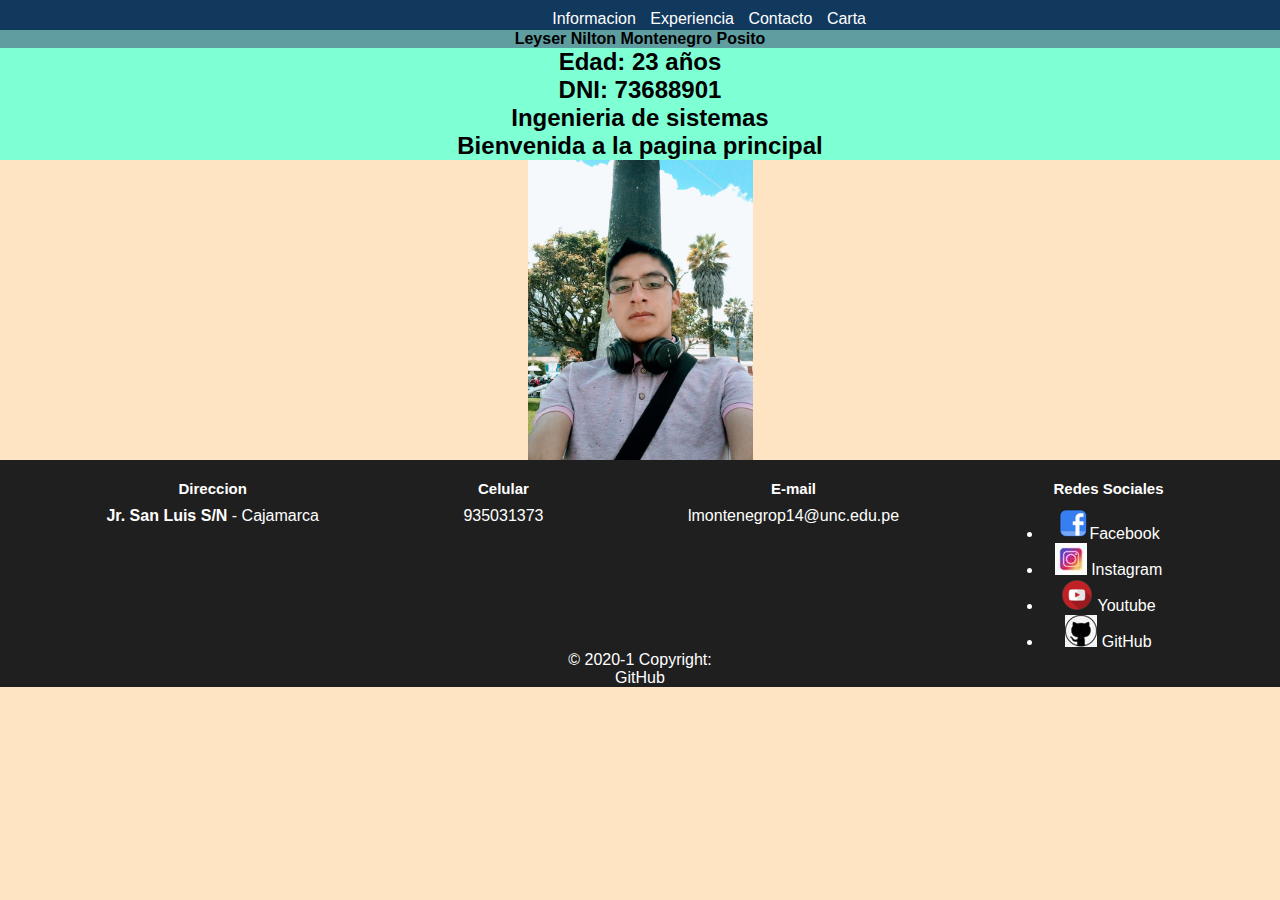
==== index.html @ b93e3d39 "commit" ====
<!DOCTYPE html>
<html lang="en">

<head>
    <meta charset="UTF-8">
    <meta name="viewport" content="width=device-width, initial-scale=1.0">
    <link rel="icon" type="image/xicon" href="imagenes/leyserimg.jpg">
    <link rel="stylesheet" href="estilos/estilopersonal.css">
    <link rel="stylesheet" href="estilos/footer.css">
    <title>Pagina personal</title>
</head>

<body>
    <header>
        <nav>
            <Ul>
                <li><a href="index.html">Informacion</a></li>
                <li><a href="about.html">Experiencia</a></li>
                <li><a href="contact.html">Contacto</a></li>
                <li><a href="carta05.html">Carta</a></li>
            </Ul>
        </nav>
    </header>
    <h1>Leyser Nilton Montenegro Posito</h1>


    <section>
        <h2>Edad: 23 años</h2>
        <h2>DNI: 73688901</h2>
        <h2>Ingenieria de sistemas</h2>
    </section>

    <section id="main">
        <h2>Bienvenida a la pagina principal</h2>
        <img src="imagenes/leyserimg.png" alt="Leyser Nilton Montenegro Posito" title="Leyser Nilton Montenegro Posito" width="200" height="300">
    </section>

    <aside>
        <!-- el contenido del aparte va aquí -->
    </aside>

    <footer>
        <div>
            <div class="conteiner-footer">
                <div class="content-foo">
                    <h5>Direccion</h5>
                    <p><strong>Jr. San Luis S/N</strong> - Cajamarca</p>
                </div>
                <div class="content-foo">
                    <h5>Celular</h5>
                    <p>935031373</p>
                </div>
                <div class="content-foo">
                    <h5>E-mail</h5>
                    <a href="mailto:lmontenegrop14@unc.edu.pe">lmontenegrop14@unc.edu.pe</a>
                </div>
                <div class="content-foo">
                    <h5>Redes Sociales</h5>
                    <ul>
                        <li>
                            <a href="https://www.facebook.com/leysernilton.montenegroposito"> <img src="iconos/iconofb(1).png" alt="facebook">Facebook</a>
                        </li>
                        <li>
                            <a href="https://www.instagram.com/leyser_montenegro/"> <img src="iconos/iconoinstagram(1).jpg" alt="Instagram"> Instagram</a>
                        </li>
                        <li>
                            <a href="https://www.youtube.com/channel/UCAv5Wk734meC1em2TeJgcLQ?view_as=subscriber"> <img src="iconos/iconoyoutube(1).png" alt="Youtube"> Youtube</a>
                        </li>
                        <li>
                            <a href="https://github.com/LeyserNilton"> <img src="iconos/iconoGithub(1).jpg" alt="GitHub"> GitHub</a>
                        </li>
                    </ul>
                </div>
            </div>

            © 2020-1 Copyright:
            <a href="https://github.com/LeyserNilton">GitHub</a>

        </div>
    </footer>

</body>

</html>
---- estilos/estilopersonal.css ----
* {
    margin: 0;
    padding: 0;
    box-sizing: border-box;
}

body {
    font-family: Roboto, sans-serif;
    background-color: bisque;
}

header {
    width: 100%;
    height: 30px;
    background: #11385D;
    background-size: cover;
    background-attachment: fixed;
    position: relative;
}

header {
    text-align: left;
    padding: 10px 50px;
}

nav {
    display: inline-block;
    width: 70%;
    text-align: right;
}

body h1 {
    color: black;
    text-decoration: none;
    font-size: 100%;
    text-align: center;
    background-color: cadetblue;
}

header a {
    color: white;
    font-weight: 100;
    text-decoration: none;
    margin-right: 10px;
}

header ul li {
    list-style: none;
    display: inline-block;
}

header a:hover {
    text-decoration: underline;
    text-decoration-color: greenyellow;
}

section h2 {
    display: flex;
    height: 50%;
    width: 100%;
    align-items: center;
    justify-content: center;
    flex-direction: column;
    text-align: center;
    background-color: aquamarine;
}

section img {
    display: block;
    margin: auto;
    width: auto;
    background-color: yellowgreen;
}
---- estilos/footer.css ----
footer {
    background-color: #1f1f20;
    color: white;
    text-align: center;
}

.content-foo {
    display: inline-block;
    align-items: center;
    vertical-align: top;
    padding: 10px 70px 0px 70px;
    margin: 0px;
}

footer a {
    color: white;
    display: block;
    text-decoration: none;
}

footer h5 {
    font-size: 15px;
    font-weight: 700;
    padding: 10px;
}
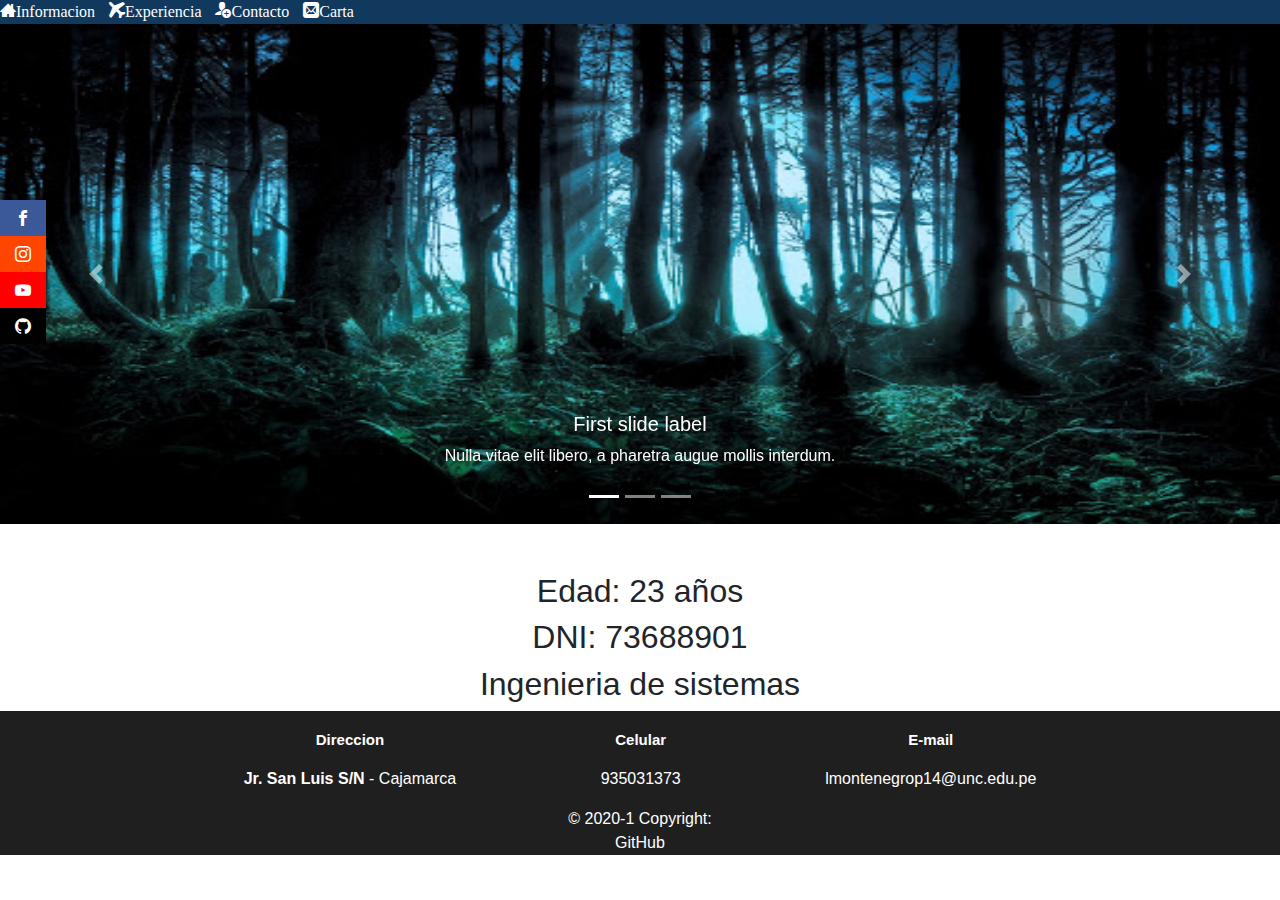
==== commit 597613ed: "commit" ====
--- a/index.html
+++ b/index.html
@@ -7,32 +7,90 @@
     <link rel="icon" type="image/xicon" href="imagenes/leyserimg.jpg">
     <link rel="stylesheet" href="estilos/estilopersonal.css">
     <link rel="stylesheet" href="estilos/footer.css">
+    <link rel="stylesheet" href="estilos/icomoon/style.css">
+    <link rel="stylesheet" href="bootstrap-4.5.2-dist/css/bootstrap.min.css">
     <title>Pagina personal</title>
 </head>
 
 <body>
     <header>
-        <nav>
-            <Ul>
-                <li><a href="index.html">Informacion</a></li>
-                <li><a href="about.html">Experiencia</a></li>
-                <li><a href="contact.html">Contacto</a></li>
-                <li><a href="carta05.html">Carta</a></li>
+        <nav class="nav">
+            <Ul class="nav_ul">
+                <li class="nav_li"><a href="index.html " class="icon-home3">Informacion</a></li>
+                <li class="nav_li"><a href="about.html " class="icon-airplane">Experiencia</a></li>
+                <li class="nav_li"><a href="contact.html " class="icon-user-plus">Contacto</a></li>
+                <li class="nav_li"><a href="carta05.html " class="icon-mail">Carta</a></li>
             </Ul>
         </nav>
     </header>
-    <h1>Leyser Nilton Montenegro Posito</h1>
+    <span class="nav_title">Leyser Nilton Montenegro Posito</span>
+    <div>
+        <section class="content">
+            <div class="social">
+                <ul>
+                    <li>
+                        <a href="https://www.facebook.com/leysernilton.montenegroposito " target="_blank" class="icon-facebook"> </a>
+                    </li>
+                    <li>
+                        <a href="https://www.instagram.com/leyser_montenegro/ " target="_blank" class="icon-instagram"></a>
+                    </li>
+                    <li>
+                        <a href="https://www.youtube.com/channel/UCAv5Wk734meC1em2TeJgcLQ?view_as=subscriber " target="_blank" class="icon-youtube"></a>
+                    </li>
+                    <li>
+                        <a href="https://github.com/LeyserNilton " target="_blank" class="icon-github"></a>
+                    </li>
+                </ul>
+            </div>
+        </section>
+    </div>
 
-
+    <section id="main ">
+        <div id="carouselExampleCaptions" class="carousel slide" data-ride="carousel">
+            <ol class="carousel-indicators">
+                <li data-target="#carouselExampleCaptions" data-slide-to="0" class="active"></li>
+                <li data-target="#carouselExampleCaptions" data-slide-to="1"></li>
+                <li data-target="#carouselExampleCaptions" data-slide-to="2"></li>
+            </ol>
+            <div class="carousel-inner">
+                <div class="carousel-item active">
+                    <img src="imagenes/img1.jpg" class="d-block w-100" alt="..." width="700" height="500">
+                    <div class="carousel-caption d-none d-md-block">
+                        <h5>First slide label</h5>
+                        <p>Nulla vitae elit libero, a pharetra augue mollis interdum.</p>
+                    </div>
+                </div>
+                <div class="carousel-item">
+                    <img src="imagenes/img2.jpg" class="d-block w-100" alt="..." width="700" height="500">
+                    <div class="carousel-caption d-none d-md-block">
+                        <h5>Second slide label</h5>
+                        <p>Lorem ipsum dolor sit amet, consectetur adipiscing elit.</p>
+                    </div>
+                </div>
+                <div class="carousel-item">
+                    <img src="imagenes/img3.jpg" class="d-block w-100" alt="..." width="700" height="500">
+                    <div class="carousel-caption d-none d-md-block">
+                        <h5>Third slide label</h5>
+                        <p>Praesent commodo cursus magna, vel scelerisque nisl consectetur.</p>
+                    </div>
+                </div>
+            </div>
+            <a class="carousel-control-prev" href="#carouselExampleCaptions" role="button" data-slide="prev">
+                <span class="carousel-control-prev-icon" aria-hidden="true"></span>
+                <span class="sr-only">Previous</span>
+            </a>
+            <a class="carousel-control-next" href="#carouselExampleCaptions" role="button" data-slide="next">
+                <span class="carousel-control-next-icon" aria-hidden="true"></span>
+                <span class="sr-only">Next</span>
+            </a>
+        </div>
+    </section>
     <section>
+        <br>
+        <br>
         <h2>Edad: 23 años</h2>
         <h2>DNI: 73688901</h2>
         <h2>Ingenieria de sistemas</h2>
-    </section>
-
-    <section id="main">
-        <h2>Bienvenida a la pagina principal</h2>
-        <img src="imagenes/leyserimg.png" alt="Leyser Nilton Montenegro Posito" title="Leyser Nilton Montenegro Posito" width="200" height="300">
     </section>
 
     <aside>
@@ -41,44 +99,30 @@
 
     <footer>
         <div>
-            <div class="conteiner-footer">
-                <div class="content-foo">
+            <div class="conteiner-footer ">
+                <div class="content-foo ">
                     <h5>Direccion</h5>
                     <p><strong>Jr. San Luis S/N</strong> - Cajamarca</p>
                 </div>
-                <div class="content-foo">
+                <div class="content-foo ">
                     <h5>Celular</h5>
                     <p>935031373</p>
                 </div>
-                <div class="content-foo">
+                <div class="content-foo ">
                     <h5>E-mail</h5>
-                    <a href="mailto:lmontenegrop14@unc.edu.pe">lmontenegrop14@unc.edu.pe</a>
+                    <a href="mailto:lmontenegrop14@unc.edu.pe ">lmontenegrop14@unc.edu.pe</a>
                 </div>
-                <div class="content-foo">
-                    <h5>Redes Sociales</h5>
-                    <ul>
-                        <li>
-                            <a href="https://www.facebook.com/leysernilton.montenegroposito"> <img src="iconos/iconofb(1).png" alt="facebook">Facebook</a>
-                        </li>
-                        <li>
-                            <a href="https://www.instagram.com/leyser_montenegro/"> <img src="iconos/iconoinstagram(1).jpg" alt="Instagram"> Instagram</a>
-                        </li>
-                        <li>
-                            <a href="https://www.youtube.com/channel/UCAv5Wk734meC1em2TeJgcLQ?view_as=subscriber"> <img src="iconos/iconoyoutube(1).png" alt="Youtube"> Youtube</a>
-                        </li>
-                        <li>
-                            <a href="https://github.com/LeyserNilton"> <img src="iconos/iconoGithub(1).jpg" alt="GitHub"> GitHub</a>
-                        </li>
-                    </ul>
-                </div>
+
             </div>
 
             © 2020-1 Copyright:
-            <a href="https://github.com/LeyserNilton">GitHub</a>
+            <a href="https://github.com/LeyserNilton ">GitHub</a>
 
         </div>
     </footer>
-
+    <script src="https://code.jquery.com/jquery-3.5.1.slim.min.js " integrity="sha384-DfXdz2htPH0lsSSs5nCTpuj/zy4C+OGpamoFVy38MVBnE+IbbVYUew+OrCXaRkfj " crossorigin="anonymous "></script>
+    <script src="https://cdn.jsdelivr.net/npm/popper.js@1.16.1/dist/umd/popper.min.js " integrity="sha384-9/reFTGAW83EW2RDu2S0VKaIzap3H66lZH81PoYlFhbGU+6BZp6G7niu735Sk7lN " crossorigin="anonymous "></script>
+    <script src="bootstrap-4.5.2-dist/js/bootstrap.min.js "></script>
 </body>
 
 </html>--- a/estilos/estilopersonal.css
+++ b/estilos/estilopersonal.css
@@ -4,9 +4,14 @@
     box-sizing: border-box;
 }
 
+html {
+    min-height: 100%;
+    position: relative;
+}
+
 body {
-    font-family: Roboto, sans-serif;
-    background-color: bisque;
+    margin: 0;
+    margin-bottom: 40px;
 }
 
 header {
@@ -15,18 +20,58 @@
     background: #11385D;
     background-size: cover;
     background-attachment: fixed;
-    position: relative;
+    position: fixed;
 }
 
-header {
-    text-align: left;
-    padding: 10px 50px;
+.nav {
+    font-family: 'Tangerine', serif;
+    background-color: #11385D;
+    ;
+    padding: 0px;
+    margin-bottom: 1em;
 }
 
-nav {
+.nav__logo {
+    width: 3em;
+    vertical-align: middle;
     display: inline-block;
-    width: 70%;
+}
+
+.nav__title {
+    background-color: whitesmoke;
+    font-size: 2em;
+    display: inline-block;
+    vertical-align: middle;
+}
+
+.nav__ul {
+    list-style: none;
+    display: inline-block;
+    margin-left: 70vw;
     text-align: right;
+    /*Esto va a depender del titulo y el logo*/
+}
+
+.nav__li {
+    display: inline-block;
+    padding: 0 5px;
+    text-align: right;
+}
+
+.nav__li a {
+    display: block;
+    color: #ffffff;
+    text-decoration: none;
+    font-size: 2em;
+    text-align: right;
+}
+
+.nav__li a:hover {
+    color: #ff8000;
+}
+
+.nav__title:hover {
+    color: #81f781;
 }
 
 body h1 {
@@ -62,12 +107,54 @@
     justify-content: center;
     flex-direction: column;
     text-align: center;
-    background-color: aquamarine;
 }
 
-section img {
-    display: block;
-    margin: auto;
-    width: auto;
-    background-color: yellowgreen;
+.social {
+    position: fixed;
+    /* Hacemos que la posición en pantalla sea fija para que siempre se muestre en pantalla*/
+    left: 0;
+    /* Establecemos la barra en la izquierda */
+    top: 200px;
+    /* Bajamos la barra 200px de arriba a abajo */
+    z-index: 2000;
+    /* Utilizamos la propiedad z-index para que no se superponga algún otro elemento como sliders, galerías, etc */
+}
+
+.social ul {
+    list-style: none;
+}
+
+.social ul li a {
+    display: inline-block;
+    color: #fff;
+    background: #000;
+    padding: 10px 15px;
+    text-decoration: none;
+    -webkit-transition: all 500ms ease;
+    -o-transition: all 500ms ease;
+    transition: all 500ms ease;
+    /* Establecemos una transición a todas las propiedades */
+}
+
+.social ul li .icon-facebook {
+    background: #3b5998;
+}
+
+.social ul li .icon-youtube {
+    background: red;
+}
+
+.social ul li .icon-github {
+    background: black;
+}
+
+.social ul li .icon-instagram {
+    background: orangered;
+}
+
+.social ul li a:hover {
+    background: rgb(61, 76, 85);
+    /* Cambiamos el fondo cuando el usuario pase el mouse */
+    padding: 10px 30px;
+    /* Hacemos mas grande el espacio cuando el usuario pase el mouse */
 }--- a/estilos/icomoon/style.css
+++ b/estilos/icomoon/style.css
@@ -0,0 +1,51 @@
+@font-face {
+  font-family: 'icomoon';
+  src:  url('fonts/icomoon.eot?vv923r');
+  src:  url('fonts/icomoon.eot?vv923r#iefix') format('embedded-opentype'),
+    url('fonts/icomoon.ttf?vv923r') format('truetype'),
+    url('fonts/icomoon.woff?vv923r') format('woff'),
+    url('fonts/icomoon.svg?vv923r#icomoon') format('svg');
+  font-weight: normal;
+  font-style: normal;
+  font-display: block;
+}
+
+[class^="icon-"], [class*=" icon-"] {
+  /* use !important to prevent issues with browser extensions that change fonts */
+  font-family: 'icomoon' !important;
+  speak: never;
+  font-style: normal;
+  font-weight: normal;
+  font-variant: normal;
+  text-transform: none;
+  line-height: 1;
+
+  /* Better Font Rendering =========== */
+  -webkit-font-smoothing: antialiased;
+  -moz-osx-font-smoothing: grayscale;
+}
+
+.icon-home3:before {
+  content: "\e902";
+}
+.icon-user-plus:before {
+  content: "\e973";
+}
+.icon-airplane:before {
+  content: "\e9af";
+}
+.icon-mail:before {
+  content: "\ea83";
+}
+.icon-facebook:before {
+  content: "\ea90";
+}
+.icon-instagram:before {
+  content: "\ea92";
+}
+.icon-youtube:before {
+  content: "\ea9d";
+}
+.icon-github:before {
+  content: "\eab0";
+}
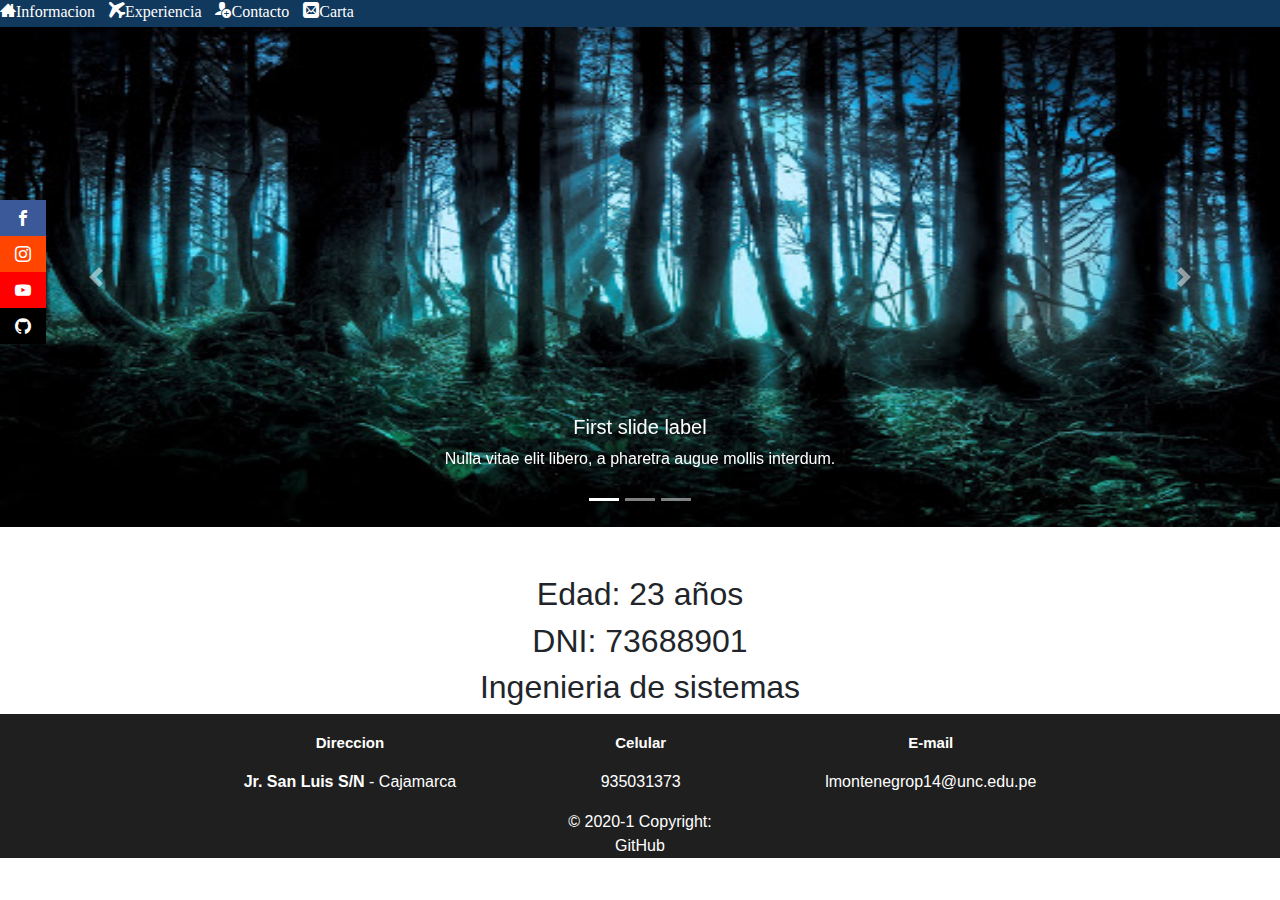
==== commit 9aa5aaeb: "commit" ====
--- a/index.html
+++ b/index.html
@@ -23,7 +23,7 @@
             </Ul>
         </nav>
     </header>
-    <span class="nav_title">Leyser Nilton Montenegro Posito</span>
+    <h1 class="nav_title">LEYSER NILTON MONTENEGRO POSITO</h1>
     <div>
         <section class="content">
             <div class="social">
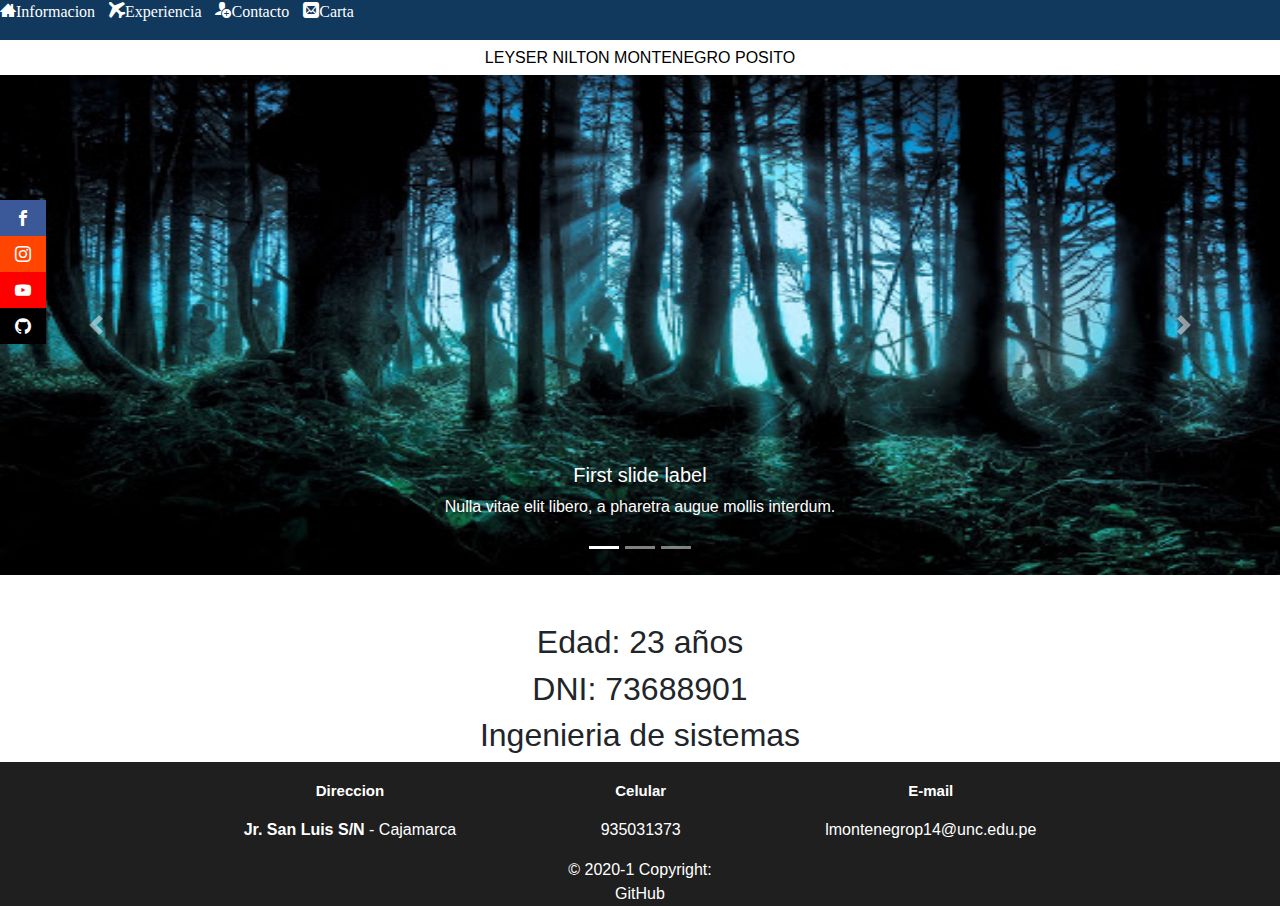
==== commit b4777813: "commit" ====
--- a/index.html
+++ b/index.html
@@ -23,6 +23,7 @@
             </Ul>
         </nav>
     </header>
+    <br><br>
     <h1 class="nav_title">LEYSER NILTON MONTENEGRO POSITO</h1>
     <div>
         <section class="content">
--- a/estilos/estilopersonal.css
+++ b/estilos/estilopersonal.css
@@ -10,8 +10,8 @@
 }
 
 body {
-    margin: 0;
-    margin-bottom: 40px;
+    margin: 0 auto;
+    width: 100%;
 }
 
 header {
@@ -79,12 +79,11 @@
     text-decoration: none;
     font-size: 100%;
     text-align: center;
-    background-color: cadetblue;
 }
 
 header a {
     color: white;
-    font-weight: 100;
+    font-weight: 100%;
     text-decoration: none;
     margin-right: 10px;
 }
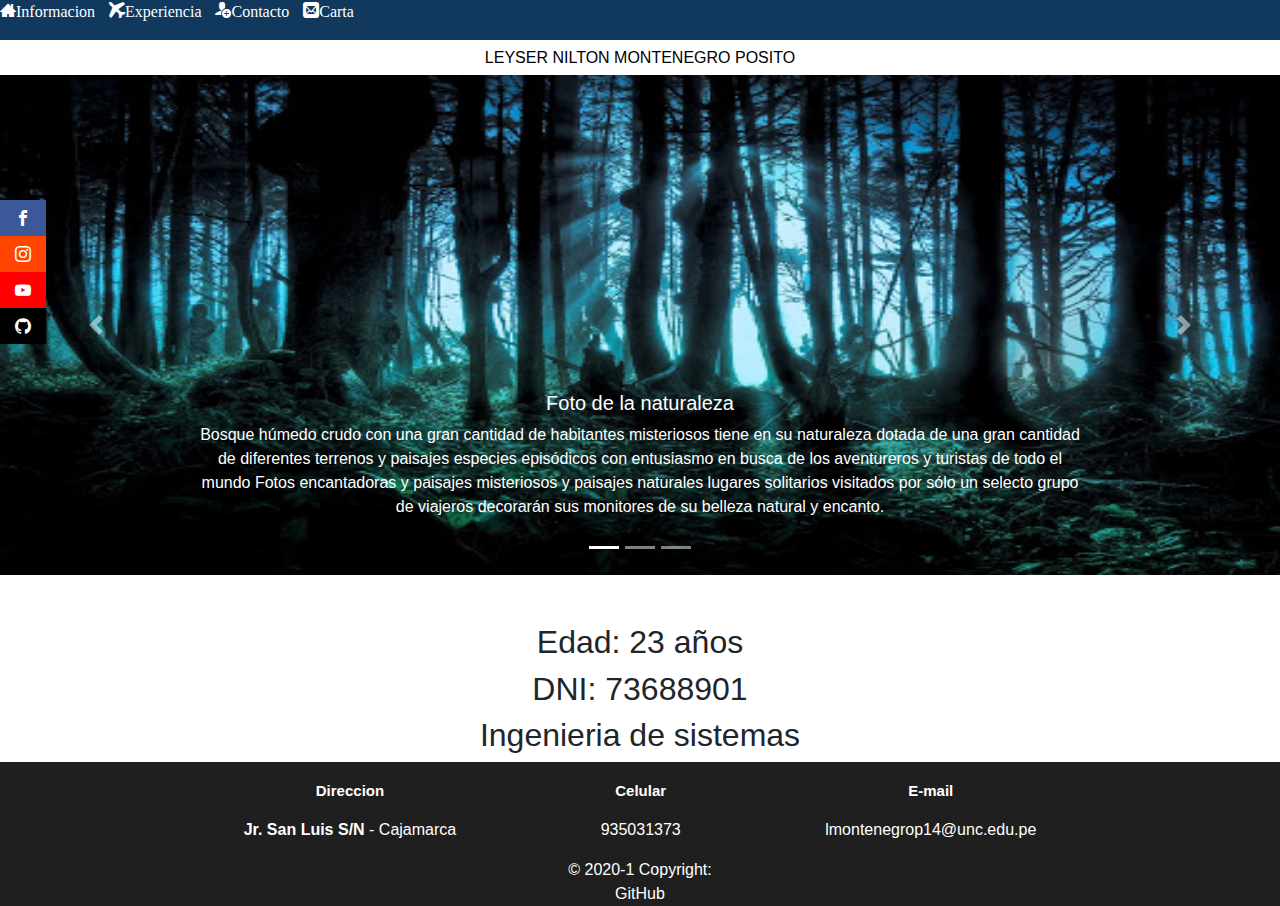
==== commit 3028c2c7: "commit" ====
--- a/index.html
+++ b/index.html
@@ -57,22 +57,23 @@
                 <div class="carousel-item active">
                     <img src="imagenes/img1.jpg" class="d-block w-100" alt="..." width="700" height="500">
                     <div class="carousel-caption d-none d-md-block">
-                        <h5>First slide label</h5>
-                        <p>Nulla vitae elit libero, a pharetra augue mollis interdum.</p>
+                        <h5>Foto de la naturaleza</h5>
+                        <p>Bosque húmedo crudo con una gran cantidad de habitantes misteriosos tiene en su naturaleza dotada de una gran cantidad de diferentes terrenos y paisajes especies episódicos con entusiasmo en busca de los aventureros y turistas
+                            de todo el mundo Fotos encantadoras y paisajes misteriosos y paisajes naturales lugares solitarios visitados por sólo un selecto grupo de viajeros decorarán sus monitores de su belleza natural y encanto.</p>
                     </div>
                 </div>
                 <div class="carousel-item">
                     <img src="imagenes/img2.jpg" class="d-block w-100" alt="..." width="700" height="500">
                     <div class="carousel-caption d-none d-md-block">
-                        <h5>Second slide label</h5>
-                        <p>Lorem ipsum dolor sit amet, consectetur adipiscing elit.</p>
+                        <h5>Gato Cheshider 3D</h5>
+                        <p>Si te encantan los gatos, no te puedes perder ninguno de los fondos de pantalla 3D de gatos que tenemos preparados especialmente para ti. Con ellos podrás decorar la pantalla de tu ordenador de una forma diferente.</p>
                     </div>
                 </div>
                 <div class="carousel-item">
                     <img src="imagenes/img3.jpg" class="d-block w-100" alt="..." width="700" height="500">
                     <div class="carousel-caption d-none d-md-block">
-                        <h5>Third slide label</h5>
-                        <p>Praesent commodo cursus magna, vel scelerisque nisl consectetur.</p>
+                        <h5>Lobo en la noche</h5>
+                        <p>Los lobos son animales salvajes y es mejor no estar muy cerca de ellos. Aunque hoy sí que vas a poder acercarte a ellos y verlos de una forma totalmente diferente gracias a nuestros wallpapers de lobos.</p>
                     </div>
                 </div>
             </div>
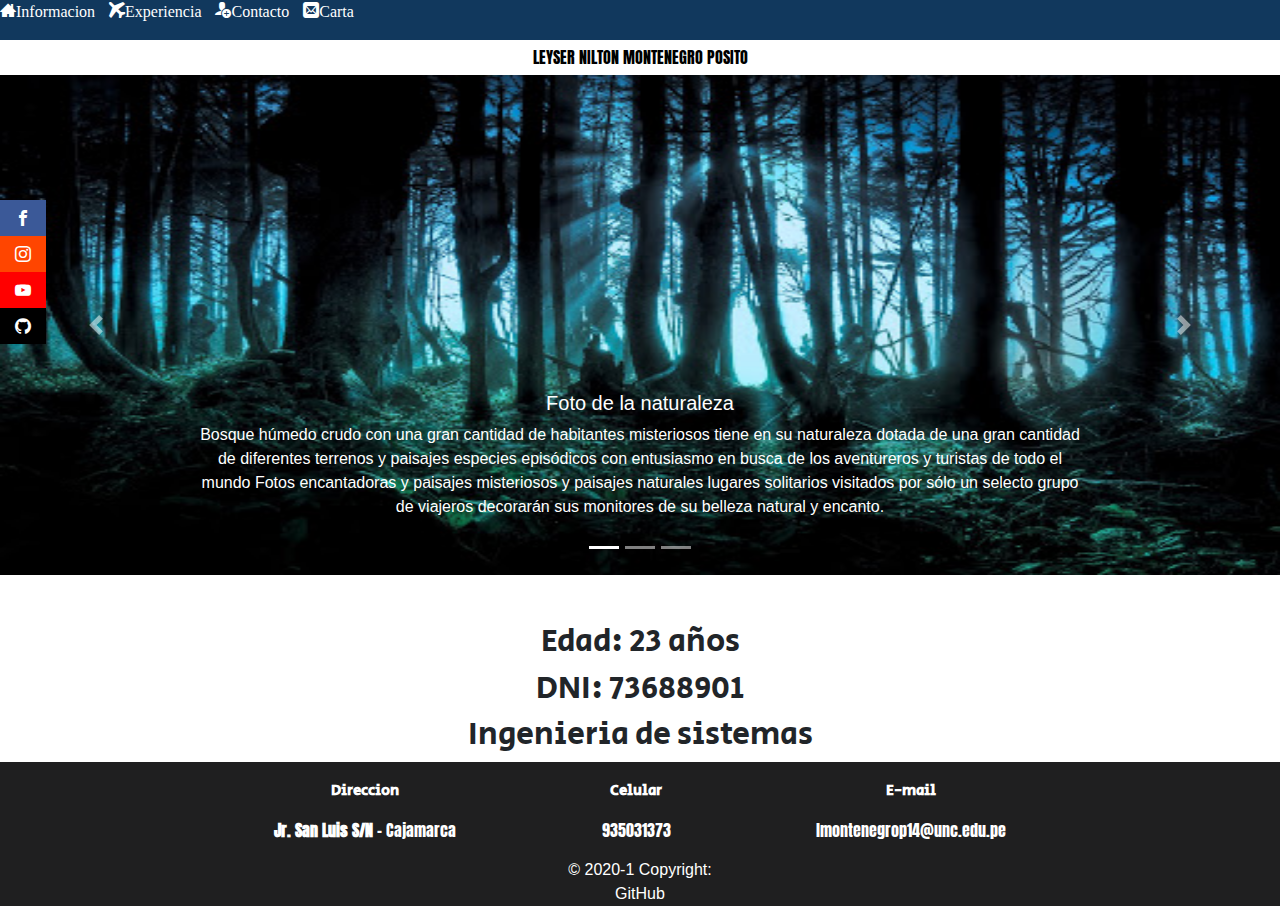
==== commit e0adce02: "commit" ====
--- a/index.html
+++ b/index.html
@@ -9,6 +9,7 @@
     <link rel="stylesheet" href="estilos/footer.css">
     <link rel="stylesheet" href="estilos/icomoon/style.css">
     <link rel="stylesheet" href="bootstrap-4.5.2-dist/css/bootstrap.min.css">
+    <link href="https://fonts.googleapis.com/css2?family=Anton&family=Secular+One&display=swap" rel="stylesheet">
     <title>Pagina personal</title>
 </head>
 
--- a/estilos/estilopersonal.css
+++ b/estilos/estilopersonal.css
@@ -79,6 +79,7 @@
     text-decoration: none;
     font-size: 100%;
     text-align: center;
+    font-family: 'Anton', sans-serif;
 }
 
 header a {
@@ -106,6 +107,7 @@
     justify-content: center;
     flex-direction: column;
     text-align: center;
+    font-family: 'Secular One', sans-serif;
 }
 
 .social {
--- a/estilos/footer.css
+++ b/estilos/footer.css
@@ -10,6 +10,7 @@
     vertical-align: top;
     padding: 10px 70px 0px 70px;
     margin: 0px;
+    font-family: 'Anton', sans-serif;
 }
 
 footer a {
@@ -22,4 +23,5 @@
     font-size: 15px;
     font-weight: 700;
     padding: 10px;
+    font-family: 'Secular One', sans-serif;
 }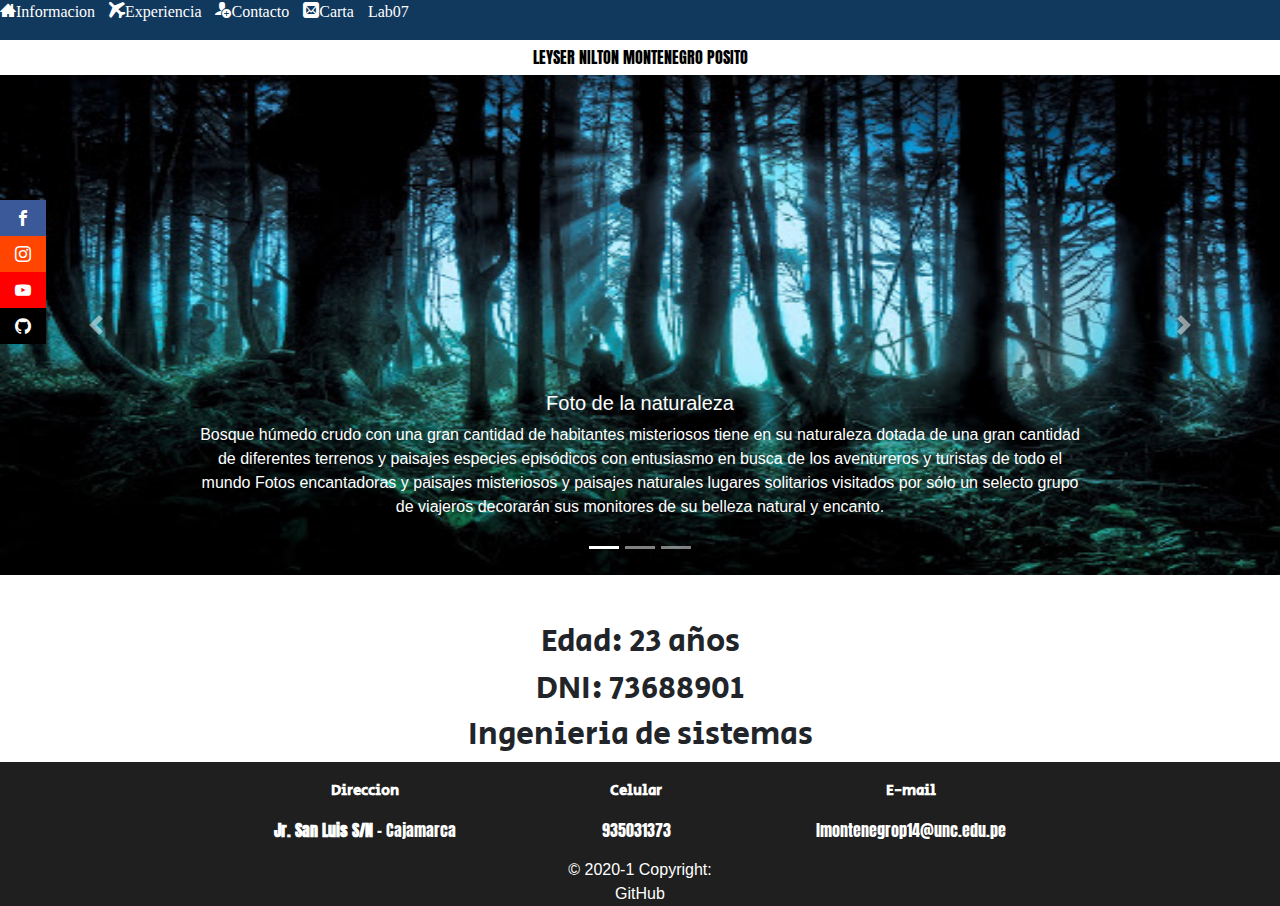
==== commit c4253339: "commit" ====
--- a/index.html
+++ b/index.html
@@ -21,6 +21,7 @@
                 <li class="nav_li"><a href="about.html " class="icon-airplane">Experiencia</a></li>
                 <li class="nav_li"><a href="contact.html " class="icon-user-plus">Contacto</a></li>
                 <li class="nav_li"><a href="carta05.html " class="icon-mail">Carta</a></li>
+                <li class="nav_li"> <a href="lab07.html">Lab07</a></li>
             </Ul>
         </nav>
     </header>
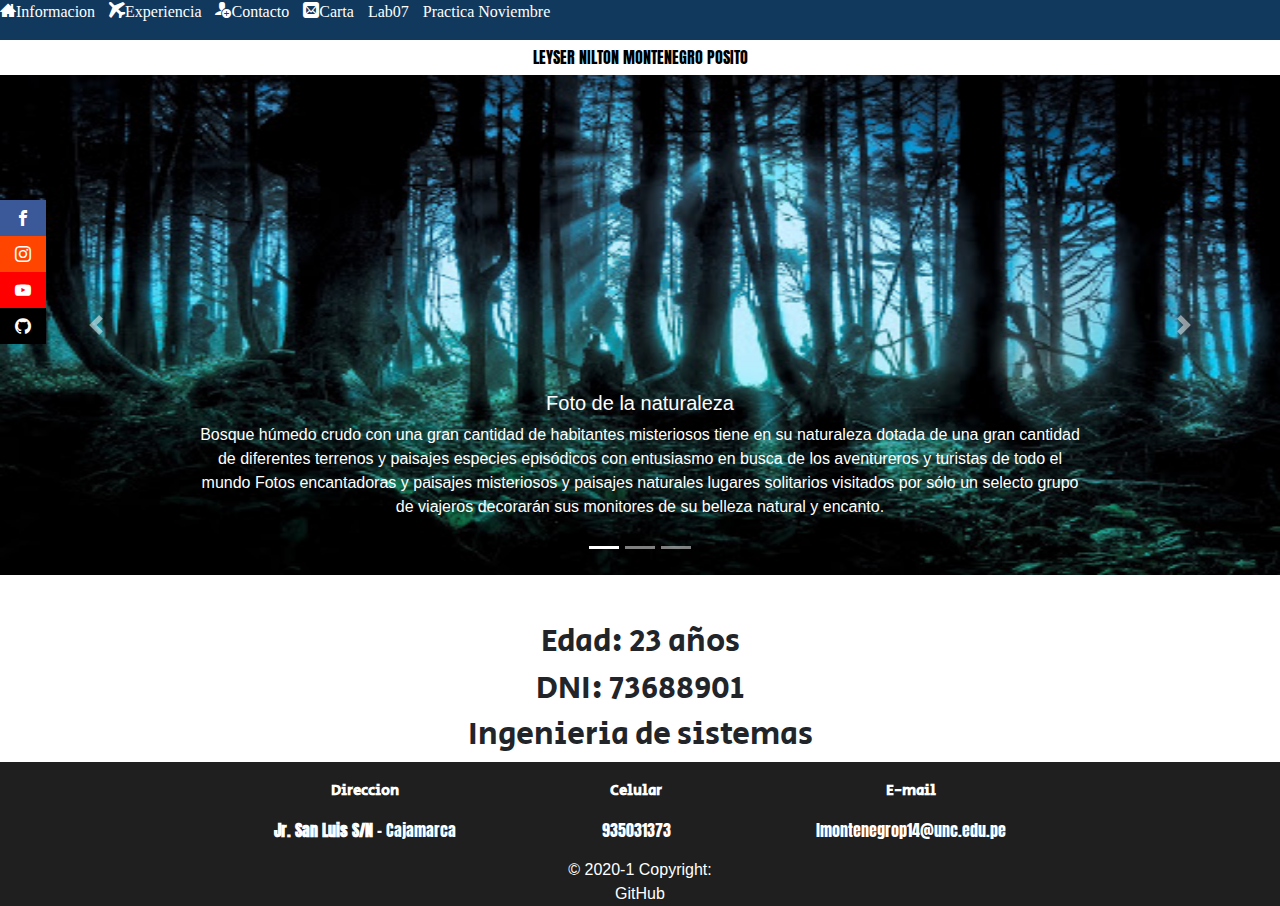
==== commit 500ea9a8: "Primer Avance" ====
--- a/index.html
+++ b/index.html
@@ -22,6 +22,7 @@
                 <li class="nav_li"><a href="contact.html " class="icon-user-plus">Contacto</a></li>
                 <li class="nav_li"><a href="carta05.html " class="icon-mail">Carta</a></li>
                 <li class="nav_li"> <a href="lab07.html">Lab07</a></li>
+                <li class="nav_li"><a href="montenegro.html">Practica Noviembre</a></li>
             </Ul>
         </nav>
     </header>
